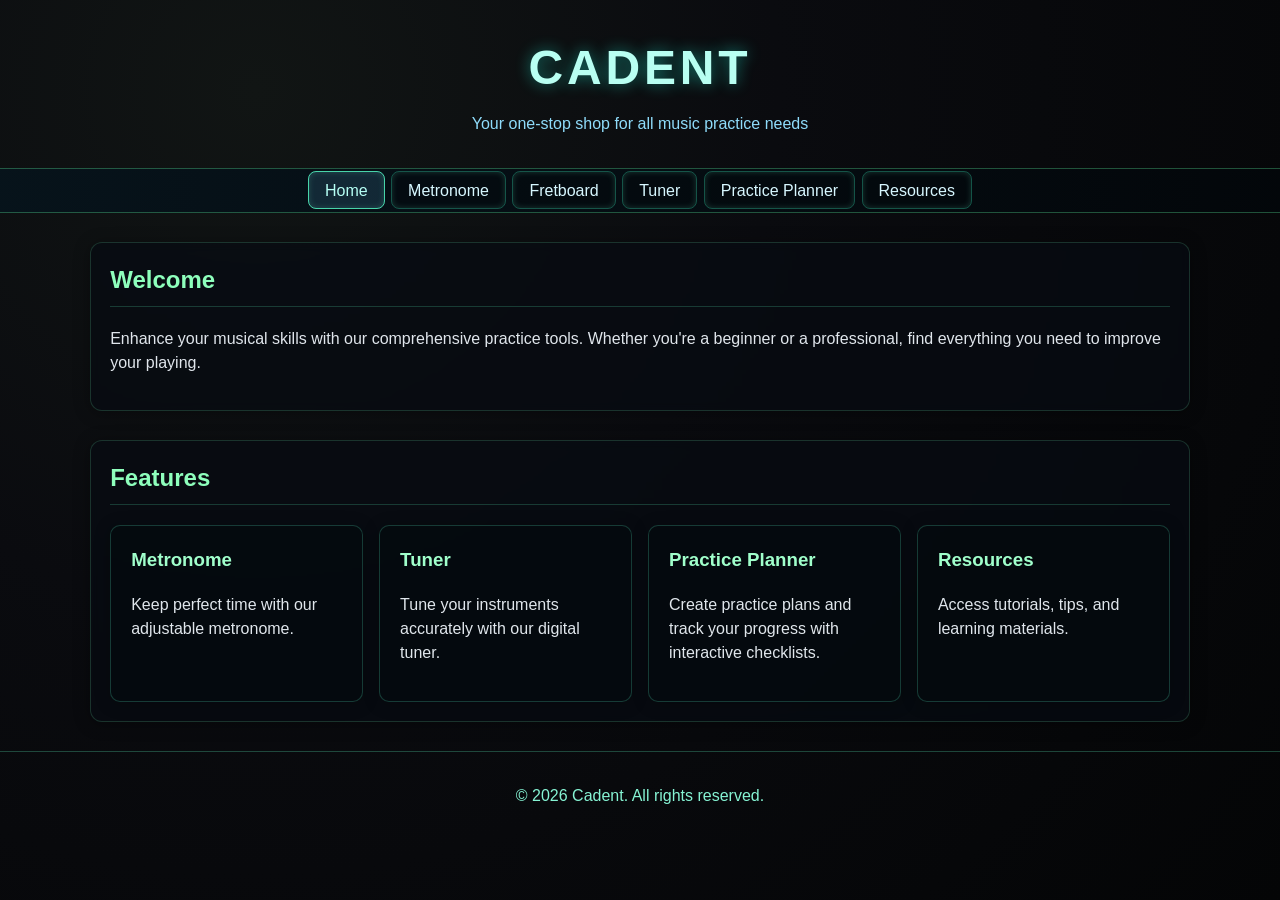
==== index.html @ 0f26175d "Initial commit" ====
<!DOCTYPE html>
<html lang="en">
<head>
    <meta charset="UTF-8">
    <meta name="viewport" content="width=device-width, initial-scale=1.0">
    <title>Cadent - Music Practice Hub</title>
    <link rel="icon" href="data:image/svg+xml,%3Csvg xmlns='http://www.w3.org/2000/svg' viewBox='0 0 100 100'%3E%3Ccircle cx='50' cy='50' r='48' fill='%230f3a5b'/%3E%3Ctext x='50' y='58' text-anchor='middle' font-size='60' font-family='Arial, Helvetica, sans-serif' fill='%23a5f8ff'%3EC%3C/text%3E%3C/svg%3E" type="image/svg+xml">
    <link rel="stylesheet" href="styles/style.css">
    <script src="components/navbar/navbar.js"></script>
    <script src="components/header/header.js"></script>
</head>
<body>
    <main>
        <section id="welcome">
            <h2>Welcome</h2>
            <p>Enhance your musical skills with our comprehensive practice tools. Whether you're a beginner or a professional, find everything you need to improve your playing.</p>
        </section>
        <section id="features">
            <h2>Features</h2>
            <div class="feature-grid">
                <div class="feature">
                    <h3>Metronome</h3>
                    <p>Keep perfect time with our adjustable metronome.</p>
                </div>
                <div class="feature">
                    <h3>Tuner</h3>
                    <p>Tune your instruments accurately with our digital tuner.</p>
                </div>
                <div class="feature">
                    <h3>Practice Planner</h3>
                    <p>Create practice plans and track your progress with interactive checklists.</p>
                </div>
                <div class="feature">
                    <h3>Resources</h3>
                    <p>Access tutorials, tips, and learning materials.</p>
                </div>
            </div>
        </section>
    </main>
    <footer>
        <p>&copy; 2026 Cadent. All rights reserved.</p>
    </footer>
    <script src="scripts/app.js"></script>
</body>
</html>
---- styles/style.css ----
/* Global minimalist cyberpunk base */
body {
    margin: 0;
    padding: 0;
    font-family: 'Inter', 'Segoe UI', Roboto, sans-serif;
    line-height: 1.5;
    color: #e0e6ec;
    background: radial-gradient(circle at 20% 10%, #111514 0%, #0a0b0f 40%, #040506 100%);
    min-height: 100vh;
}

header {
    text-align: center;
    padding: 2rem 1rem;
    color: #b9f8ff;
}

header h1 {
    margin: 0;
    font-size: clamp(2rem, 5vw, 3rem);
    letter-spacing: 0.08em;
    text-transform: uppercase;
    color: #b8fff2;
    text-shadow: 0 0 15px rgba(30, 255, 227, 0.45);
}

header p {
    margin: 0.5rem 0 0;
    color: #8fdcfb;
}

nav {
    background: linear-gradient(90deg, rgba(6,19,27,0.95), rgba(2,6,10,0.9));
    border-top: 1px solid rgba(99, 255, 166, 0.3);
    border-bottom: 1px solid rgba(99, 255, 166, 0.3);
}

nav ul {
    list-style: none;
    margin: 0;
    padding: 0.6rem 0.4rem;
    display: flex;
    justify-content: center;
    gap: 0.4rem;
    flex-wrap: wrap;
}

nav a {
    color: #d7f7ff;
    text-decoration: none;
    padding: 0.6rem 1rem;
    border: 1px solid rgba(55, 222, 180, 0.35);
    border-radius: 8px;
    background: rgba(4, 8, 13, 0.45);
    box-shadow: inset 0 0 6px rgba(110, 236, 193, 0.2);
    transition: transform 0.2s ease, background 0.2s ease, border-color 0.2s ease;
}

nav a:hover, nav a.active {
    background: rgba(25, 52, 68, 0.7);
    border-color: rgba(85, 255, 199, 0.8);
    color: #b6fff5;
    transform: translateY(-1px);
}

main {
    max-width: 1100px;
    margin: 1.8rem auto;
    padding: 0 1rem;
}

section {
    margin-bottom: 1.8rem;
    border: 1px solid rgba(113, 229, 170, 0.18);
    border-radius: 12px;
    background: rgba(8, 12, 18, 0.72);
    box-shadow: 0 2px 16px rgba(0, 0, 0, 0.35);
    backdrop-filter: blur(4px);
    padding: 1.2rem;
}

h2 {
    margin-top: 0;
    color: #8effbc;
    border-bottom: 1px solid rgba(93, 255, 194, 0.2);
    padding-bottom: 0.5rem;
}

.feature-grid {
    display: grid;
    grid-template-columns: repeat(auto-fit, minmax(250px, 1fr));
    gap: 1rem;
    margin-top: 0.8rem;
}

.feature {
    background: rgba(5, 10, 15, 0.7);
    border: 1px solid rgba(88, 240, 194, 0.22);
    padding: 1.25rem;
    border-radius: 10px;
    box-shadow: 0 2px 16px rgba(0, 0, 0, 0.25);
    transition: transform 0.25s ease, border-color 0.25s ease;
}

.feature:hover {
    transform: translateY(-4px);
    border-color: rgba(78, 228, 198, 0.7);
}

.feature h3 {
    color: #a0ffcb;
    margin-top: 0;
}

footer {
    margin-top: 1.5rem;
    padding: 1rem;
    text-align: center;
    color: #86f4d4;
    border-top: 1px solid rgba(96, 255, 197, 0.25);
}

/* Metronome section */
.metronome-controls {
    display: grid;
    gap: 0.9rem;
    max-width: 520px;
    margin: 1.6rem auto;
    padding: 1.25rem;
    border: 1px solid rgba(110, 255, 195, 0.25);
    border-radius: 12px;
    background: rgba(8, 12, 17, 0.82);
}

.tempo-control, .time-signature-control, .sound-control {
    display: grid;
    grid-template-columns: auto 1fr auto;
    align-items: center;
    gap: 0.6rem;
}

.tempo-control input[type="range"] {
    width: 100%;
}

.tempo-control input[type="number"], .time-signature-control input, .tempo-ramp-control input {
    background: rgba(5, 9, 14, 0.85);
    color: #c8ffed;
    border: 1px solid rgba(106, 247, 188, 0.35);
    border-radius: 6px;
    padding: 0.45rem;
}

.tempo-control input[type="number"] {
    width: 90px;
}

.time-signature-control span {
    color: #98ffdb;
}

.sound-control select {
    width: 100%;
    background: rgba(5, 9, 14, 0.85);
    color: #ccffe5;
    border: 1px solid rgba(106, 247, 188, 0.35);
    border-radius: 6px;
    padding: 0.45rem;
}

button {
    border: 1px solid rgba(141, 255, 213, 0.4);
    border-radius: 8px;
    padding: 0.55rem 0.95rem;
    background: linear-gradient(145deg, rgba(32, 42, 57, 0.87), rgba(14, 19, 29, 0.75));
    color: #d5fff2;
    cursor: pointer;
    transition: all 0.18s ease;
}

button:hover {
    border-color: rgba(92, 255, 208, 0.9);
    box-shadow: 0 0 12px rgba(52, 191, 158, 0.45);
}

#advanced-toggle {
    background: rgba(44, 52, 62, 0.84);
}

#advanced-options {
    margin-top: 0.75rem;
    padding: 0.85rem;
    border: 1px solid rgba(88, 255, 206, 0.25);
    border-radius: 8px;
    background: rgba(10, 14, 20, 0.88);
}

.drill-status {
    margin: 0.25rem 0;
    color: #d7f7ff;
}

.note-cards {
    display: grid;
    grid-template-columns: repeat(2, minmax(0, 1fr));
    gap: 0.75rem;
    margin: 0.75rem 0;
}

.note-card {
    padding: 1rem;
    border: 1px solid rgba(96, 255, 197, 0.35);
    border-radius: 10px;
    background: rgba(12, 18, 24, 0.93);
    box-shadow: 0 2px 10px rgba(0, 0, 0, 0.35);
    text-align: center;
}

.note-label {
    font-size: 0.9rem;
    color: #86e6ff;
    letter-spacing: 0.1em;
    margin-bottom: 0.3rem;
}

.note-value {
    font-size: 1.8rem;
    font-weight: 700;
    color: #91ffcd;
    transition: transform 0.2s ease, color 0.25s ease;
}

.note-card.explode {
    animation: explodeGlow 0.5s ease-out;
}

@keyframes explodeGlow {
    0% { transform: scale(1); box-shadow: 0 0 20px rgba(145, 255, 205, 0.8); }
    50% { transform: scale(1.05); box-shadow: 0 0 40px rgba(145, 255, 205, 1); }
    100% { transform: scale(1); box-shadow: 0 0 10px rgba(145, 255, 205, 0.5); }
}

.progress-checkboxes input.checked-glow + span,
.progress-checkboxes input.checked-glow {
    animation: glowPulse 0.5s ease-out;
}

@keyframes glowPulse {
    0% { transform: scale(1); background: rgba(0,0,0,0); }
    50% { transform: scale(1.2); background: rgba(66, 255, 190, 0.6); }
    100% { transform: scale(1); background: rgba(0,0,0,0); }
}

.drill-controls {
    display: flex;
    flex-wrap: wrap;
    gap: 0.5rem;
    margin-top: 0.75rem;
}

.progress-items {
    margin-top: 1rem;
}

.progress-items h3 {
    margin-bottom: 0.35rem;
    color: #8bffb3;
}

.progress-checkboxes {
    display: flex;
    gap: 0.5rem;
    margin-bottom: 0.75rem;
}

.progress-checkboxes label {
    display: inline-flex;
    align-items: center;
    gap: 0.35rem;
    color: #b0f8d9;
}

.progress-checkboxes input {
    width: 16px;
    height: 16px;
}

#drill-time {
    margin: 0;
    color: #9ef3c0;
}

.hidden { display: none; }

.tempo-ramp-control {
    display: grid;
    grid-template-columns: repeat(2, minmax(0,1fr));
    gap: 0.7rem;
}

.tempo-ramp-control label {
    font-size: 0.87rem;
    color: #a8fdef;
}

.visual-indicator {
    display: flex;
    justify-content: center;
    margin: 1.5rem 0;
}

#beat-indicator {
    width: 100px;
    height: 100px;
    border-radius: 50%;
    background: rgba(13, 18, 25, 0.9);
    border: 4px solid rgba(112, 255, 190, 0.45);
    box-shadow: 0 0 30px rgba(36, 137, 118, 0.3);
    transition: all 0.1s;
}

#beat-indicator.accent {
    background-color: #00ffd2;
    border-color: #2dfaaf;
    box-shadow: 0 0 20px rgba(0, 255, 210, 0.65);
}

#beat-indicator.normal {
    background-color: #38f9e5;
    border-color: #1ee9c5;
    box-shadow: 0 0 20px rgba(56, 249, 229, 0.5);
}

@media (max-width: 768px) {
    nav ul {
        flex-direction: column;
    }

    .metronome-controls, .tempo-ramp-control {
        grid-template-columns: 1fr;
    }

    .note-cards {
        grid-template-columns: 1fr;
    }
}

/* Practice Planner Styles */
.tracker-form {
    background: rgba(13, 18, 25, 0.9);
    border: 1px solid rgba(99, 255, 166, 0.3);
    border-radius: 8px;
    padding: 1.5rem;
    margin-bottom: 2rem;
    backdrop-filter: blur(10px);
}

.form-row {
    margin-bottom: 1rem;
}

.form-row label {
    display: block;
    margin-bottom: 0.5rem;
    color: #b8fff2;
    font-weight: 500;
}

.form-row input,
.form-row select,
.form-row textarea {
    width: 100%;
    padding: 0.75rem;
    background: rgba(6, 19, 27, 0.8);
    border: 1px solid rgba(99, 255, 166, 0.3);
    border-radius: 4px;
    color: #e0e6ec;
    font-size: 1rem;
}

.form-row input:focus,
.form-row select:focus,
.form-row textarea:focus {
    outline: none;
    border-color: #60ff97;
    box-shadow: 0 0 10px rgba(96, 255, 151, 0.3);
}

.tracker-summary {
    background: rgba(13, 18, 25, 0.9);
    border: 1px solid rgba(99, 255, 166, 0.3);
    border-radius: 8px;
    padding: 1.5rem;
    margin-bottom: 2rem;
    backdrop-filter: blur(10px);
}

.tracker-summary h3 {
    margin-top: 0;
    color: #b8fff2;
}

.tracker-summary p {
    margin: 0.5rem 0;
    color: #d7f7ff;
}

.practice-items {
    margin-top: 1rem;
}

.empty-state {
    text-align: center;
    color: #8fdcfb;
    font-style: italic;
    padding: 2rem;
}

.practice-item {
    display: flex;
    align-items: center;
    justify-content: space-between;
    background: rgba(13, 18, 25, 0.9);
    border: 1px solid rgba(99, 255, 166, 0.3);
    border-radius: 8px;
    padding: 1rem;
    margin-bottom: 0.75rem;
    backdrop-filter: blur(10px);
    transition: all 0.2s ease;
}

.practice-item.completed {
    opacity: 0.7;
    border-color: rgba(96, 255, 151, 0.5);
    background: rgba(13, 18, 25, 0.7);
}

.practice-item.completed .item-text {
    text-decoration: line-through;
    color: #8fdcfb;
}

.item-header {
    display: flex;
    align-items: center;
    flex-grow: 1;
    gap: 0.75rem;
}

.item-checkbox {
    width: 20px;
    height: 20px;
    accent-color: #60ff97;
}

.item-text {
    flex-grow: 1;
    color: #e0e6ec;
    font-weight: 500;
}

.item-category {
    padding: 0.25rem 0.5rem;
    border-radius: 12px;
    font-size: 0.8rem;
    font-weight: 500;
    color: #111514;
    text-transform: capitalize;
}

.item-duration {
    color: #a8fdef;
    font-size: 0.9rem;
    font-weight: 500;
}

.delete-item {
    background: rgba(255, 100, 100, 0.2);
    border: 1px solid rgba(255, 100, 100, 0.3);
    color: #ff6464;
    border-radius: 50%;
    width: 30px;
    height: 30px;
    display: flex;
    align-items: center;
    justify-content: center;
    cursor: pointer;
    font-size: 1.2rem;
    transition: all 0.2s ease;
}

.delete-item:hover {
    background: rgba(255, 100, 100, 0.3);
    border-color: rgba(255, 100, 100, 0.5);
}

/* Current Routine Header Styles */
.current-routine {
    margin-top: 1.5rem;
    padding: 0;
    background: rgba(13, 18, 25, 0.95);
    border: 1px solid rgba(99, 255, 166, 0.4);
    border-radius: 8px;
    backdrop-filter: blur(10px);
    display: flex;
    flex-direction: column;
    gap: 0;
    overflow: hidden;
}

.progress-section {
    padding: 0.75rem 1rem 0 1rem;
    display: flex;
    flex-direction: column;
    gap: 0.3rem;
}

.progress-bar-container {
    width: 100%;
    height: 10px;
    background: rgba(8, 8, 15, 0.8);
    border-radius: 5px;
    overflow: hidden;
    border: 1px solid rgba(99, 255, 166, 0.4);
    box-shadow: 0 0 8px rgba(0, 0, 0, 0.8), inset 0 0 4px rgba(0, 0, 0, 0.5);
}

.progress-bar-fill {
    height: 100%;
    display: flex;
    border-radius: 3px;
    overflow: hidden;
}

.progress-segment {
    height: 100%;
    flex: 1;
    position: relative;
    border-right: 1px solid rgba(13, 18, 25, 0.6);
    overflow: hidden;
    transition: opacity 0.2s ease, filter 0.2s ease;
}

.progress-segment:last-child {
    border-right: none;
}

.segment-background {
    height: 100%;
    width: 100%;
    position: absolute;
    top: 0;
    left: 0;
    opacity: 0.25;
    transition: opacity 0.2s ease;
}

.segment-fill {
    height: 100%;
    position: absolute;
    top: 0;
    left: 0;
    width: 0%;
    transition: width 0.3s ease, filter 0.2s ease, box-shadow 0.2s ease;
    box-shadow: inset 0 0 4px rgba(255, 255, 255, 0.2);
}

/* Color variants for segments - Vibrant neon colors */
.progress-segment[data-color="0"] .segment-background {
    background: #00ff88;
}

.progress-segment[data-color="0"] .segment-fill {
    background: linear-gradient(90deg, #00ff88, #00ffbb);
    box-shadow: inset 0 0 4px rgba(255, 255, 255, 0.2), 0 0 6px rgba(0, 255, 136, 0.4);
}

.progress-segment[data-color="0"].active .segment-fill {
    box-shadow: inset 0 0 6px rgba(255, 255, 255, 0.4), 0 0 12px rgba(0, 255, 136, 0.9), 0 0 20px rgba(0, 255, 136, 0.6);
    filter: brightness(1.3);
}

.progress-segment[data-color="1"] .segment-background {
    background: #ffff00;
}

.progress-segment[data-color="1"] .segment-fill {
    background: linear-gradient(90deg, #ffff00, #ffff44);
    box-shadow: inset 0 0 4px rgba(255, 255, 255, 0.2), 0 0 6px rgba(255, 255, 0, 0.4);
}

.progress-segment[data-color="1"].active .segment-fill {
    box-shadow: inset 0 0 6px rgba(255, 255, 255, 0.4), 0 0 12px rgba(255, 255, 0, 0.9), 0 0 20px rgba(255, 255, 0, 0.6);
    filter: brightness(1.3);
}

.progress-segment[data-color="2"] .segment-background {
    background: #ff00ff;
}

.progress-segment[data-color="2"] .segment-fill {
    background: linear-gradient(90deg, #ff00ff, #ff44ff);
    box-shadow: inset 0 0 4px rgba(255, 255, 255, 0.2), 0 0 6px rgba(255, 0, 255, 0.4);
}

.progress-segment[data-color="2"].active .segment-fill {
    box-shadow: inset 0 0 6px rgba(255, 255, 255, 0.4), 0 0 12px rgba(255, 0, 255, 0.9), 0 0 20px rgba(255, 0, 255, 0.6);
    filter: brightness(1.3);
}

.progress-segment[data-color="3"] .segment-background {
    background: #ff0088;
}

.progress-segment[data-color="3"] .segment-fill {
    background: linear-gradient(90deg, #ff0088, #ff44aa);
    box-shadow: inset 0 0 4px rgba(255, 255, 255, 0.2), 0 0 6px rgba(255, 0, 136, 0.4);
}

.progress-segment[data-color="3"].active .segment-fill {
    box-shadow: inset 0 0 6px rgba(255, 255, 255, 0.4), 0 0 12px rgba(255, 0, 136, 0.9), 0 0 20px rgba(255, 0, 136, 0.6);
    filter: brightness(1.3);
}

.progress-segment[data-color="4"] .segment-background {
    background: #00ffff;
}

.progress-segment[data-color="4"] .segment-fill {
    background: linear-gradient(90deg, #00ffff, #44ffff);
    box-shadow: inset 0 0 4px rgba(255, 255, 255, 0.2), 0 0 6px rgba(0, 255, 255, 0.4);
}

.progress-segment[data-color="4"].active .segment-fill {
    box-shadow: inset 0 0 6px rgba(255, 255, 255, 0.4), 0 0 12px rgba(0, 255, 255, 0.9), 0 0 20px rgba(0, 255, 255, 0.6);
    filter: brightness(1.3);
}

.progress-segment[data-color="5"] .segment-background {
    background: #ff6600;
}

.progress-segment[data-color="5"] .segment-fill {
    background: linear-gradient(90deg, #ff6600, #ff8833);
    box-shadow: inset 0 0 4px rgba(255, 255, 255, 0.2), 0 0 6px rgba(255, 102, 0, 0.4);
}

.progress-segment[data-color="5"].active .segment-fill {
    box-shadow: inset 0 0 6px rgba(255, 255, 255, 0.4), 0 0 12px rgba(255, 102, 0, 0.9), 0 0 20px rgba(255, 102, 0, 0.6);
    filter: brightness(1.3);
}

.progress-segment.active .segment-background {
    opacity: 0.8;
}

.progress-text {
    font-size: 0.75rem;
    color: rgba(185, 255, 242, 0.7);
    text-align: center;
    font-family: 'Courier New', monospace;
    letter-spacing: 0.5px;
}

.progress-text span {
    color: #60ff97;
    font-weight: 600;
}

.routine-timer {
    padding: 1rem 1rem 0.5rem 1rem;
    display: flex;
    align-items: center;
    justify-content: center;
    gap: 1rem;
}

#session-timer {
    font-size: 1.5rem;
    font-weight: bold;
    color: #60ff97;
    font-family: 'Courier New', monospace;
    text-shadow: 0 0 10px rgba(96, 255, 151, 0.5);
}

.timer-btn {
    padding: 0.5rem 1rem;
    background: rgba(96, 255, 151, 0.2);
    border: 1px solid rgba(96, 255, 151, 0.4);
    color: #60ff97;
    border-radius: 4px;
    cursor: pointer;
    font-weight: 500;
    transition: all 0.2s ease;
}

.timer-btn:hover {
    background: rgba(96, 255, 151, 0.3);
    border-color: rgba(96, 255, 151, 0.6);
}

.timer-btn.active {
    background: rgba(255, 100, 100, 0.2);
    border-color: rgba(255, 100, 100, 0.4);
    color: #ff6464;
}

.timer-end-btn {
    padding: 0.5rem 1rem;
    background: rgba(96, 255, 151, 0.2);
    border: 1px solid rgba(96, 255, 151, 0.4);
    color: #60ff97;
    border-radius: 4px;
    cursor: pointer;
    font-weight: 500;
    transition: all 0.2s ease;
    display: none;
}

.timer-end-btn:hover {
    background: rgba(96, 255, 151, 0.3);
    border-color: rgba(96, 255, 151, 0.6);
}

.current-item {
    padding: 0.5rem 1rem 1rem 1rem;
    display: flex;
    align-items: center;
    justify-content: center;
    gap: 0.75rem;
    flex-wrap: wrap;
}

.item-label {
    color: #b8fff2;
    font-weight: 500;
}

#current-item-text {
    color: #e0e6ec;
    font-weight: 600;
    flex-grow: 1;
    text-align: center;
    min-width: 200px;
}

.nav-btn {
    padding: 0.4rem 0.8rem;
    background: rgba(184, 255, 242, 0.2);
    border: 1px solid rgba(184, 255, 242, 0.4);
    color: #b8fff2;
    border-radius: 4px;
    cursor: pointer;
    font-size: 0.9rem;
    transition: all 0.2s ease;
}

.nav-btn:hover {
    background: rgba(184, 255, 242, 0.3);
    border-color: rgba(184, 255, 242, 0.6);
}

.nav-btn:disabled {
    opacity: 0.5;
    cursor: not-allowed;
}

/* Session Control Buttons */
.start-session-btn {
    background: rgba(96, 255, 151, 0.2);
    border: 1px solid rgba(96, 255, 151, 0.4);
    color: #60ff97;
    padding: 0.75rem 1.5rem;
    border-radius: 4px;
    cursor: pointer;
    font-weight: 600;
    font-size: 1rem;
    margin-top: 1rem;
    transition: all 0.2s ease;
}

.start-session-btn:hover {
    background: rgba(96, 255, 151, 0.3);
    border-color: rgba(96, 255, 151, 0.6);
    transform: translateY(-1px);
}

.end-session-btn {
    background: rgba(255, 100, 100, 0.2);
    border: 1px solid rgba(255, 100, 100, 0.4);
    color: #ff6464;
    padding: 0.75rem 1.5rem;
    border-radius: 4px;
    cursor: pointer;
    font-weight: 600;
    font-size: 1rem;
    margin-top: 1rem;
    transition: all 0.2s ease;
}

.end-session-btn:hover {
    background: rgba(255, 100, 100, 0.3);
    border-color: rgba(255, 100, 100, 0.6);
    transform: translateY(-1px);
}

/* Session Confirmation Modal */
.session-modal {
    position: fixed;
    top: 0;
    left: 0;
    width: 100%;
    height: 100%;
    display: flex;
    align-items: center;
    justify-content: center;
    z-index: 1000;
}

.modal-backdrop {
    position: absolute;
    top: 0;
    left: 0;
    width: 100%;
    height: 100%;
    background: rgba(0, 0, 0, 0.7);
    backdrop-filter: blur(4px);
}

.modal-content {
    position: relative;
    z-index: 1001;
    background: rgba(13, 18, 25, 0.95);
    border: 1px solid rgba(99, 255, 166, 0.4);
    border-radius: 12px;
    padding: 2rem;
    max-width: 500px;
    max-height: 80vh;
    overflow-y: auto;
    box-shadow: 0 0 30px rgba(0, 255, 136, 0.2), inset 0 0 20px rgba(99, 255, 166, 0.1);
    backdrop-filter: blur(10px);
}

.modal-content h2 {
    margin: 0 0 0.5rem;
    color: #b8fff2;
    font-size: 1.5rem;
    text-shadow: 0 0 10px rgba(30, 255, 227, 0.4);
}

.modal-subtitle {
    margin: 0 0 1.5rem;
    color: rgba(185, 255, 242, 0.7);
    font-size: 0.9rem;
}

.modal-items-list {
    background: rgba(8, 8, 15, 0.5);
    border: 1px solid rgba(99, 255, 166, 0.25);
    border-radius: 8px;
    padding: 1rem;
    margin-bottom: 1.5rem;
    max-height: 40vh;
    overflow-y: auto;
}

.modal-item {
    display: flex;
    align-items: center;
    justify-content: space-between;
    padding: 0.75rem;
    margin-bottom: 0.75rem;
    background: rgba(99, 255, 166, 0.08);
    border-left: 3px solid rgba(99, 255, 166, 0.5);
    border-radius: 4px;
    transition: all 0.2s ease;
}

.modal-item:last-child {
    margin-bottom: 0;
}

.modal-item:hover {
    background: rgba(99, 255, 166, 0.15);
    border-left-color: rgba(99, 255, 166, 0.8);
}

.modal-item-info {
    flex: 1;
}

.modal-item-text {
    display: block;
    color: #e0e6ec;
    font-weight: 500;
    margin-bottom: 0.25rem;
}

.modal-item-category {
    display: inline-block;
    font-size: 0.75rem;
    padding: 0.25rem 0.5rem;
    background: rgba(99, 255, 166, 0.2);
    border: 1px solid rgba(99, 255, 166, 0.4);
    border-radius: 3px;
    color: #60ff97;
    font-weight: 600;
    margin-right: 0.5rem;
}

.modal-item-duration {
    color: #a5ffcb;
    font-weight: 600;
    text-align: right;
    white-space: nowrap;
    margin-left: 1rem;
}

.modal-summary {
    background: rgba(99, 255, 166, 0.1);
    border: 1px solid rgba(99, 255, 166, 0.3);
    border-radius: 8px;
    padding: 1rem;
    margin-bottom: 1.5rem;
    text-align: center;
}

.modal-summary p {
    margin: 0;
    color: rgba(185, 255, 242, 0.9);
    font-size: 1.1rem;
}

.modal-summary span {
    color: #60ff97;
    font-weight: 700;
}

.modal-actions {
    display: flex;
    gap: 1rem;
    justify-content: center;
}

.modal-btn {
    padding: 0.75rem 1.5rem;
    border: none;
    border-radius: 6px;
    font-weight: 600;
    font-size: 1rem;
    cursor: pointer;
    transition: all 0.2s ease;
}

.modal-btn-back {
    background: rgba(150, 150, 150, 0.2);
    border: 1px solid rgba(150, 150, 150, 0.4);
    color: #a0a8b0;
}

.modal-btn-back:hover {
    background: rgba(150, 150, 150, 0.3);
    border-color: rgba(150, 150, 150, 0.6);
    transform: translateY(-1px);
}

.modal-btn-confirm {
    background: rgba(96, 255, 151, 0.2);
    border: 1px solid rgba(96, 255, 151, 0.4);
    color: #60ff97;
}

.modal-btn-confirm:hover {
    background: rgba(96, 255, 151, 0.3);
    border-color: rgba(96, 255, 151, 0.6);
    transform: translateY(-1px);
    box-shadow: 0 0 15px rgba(96, 255, 151, 0.3);
}

/* Modal scroll styling */
.modal-items-list::-webkit-scrollbar {
    width: 6px;
}

.modal-items-list::-webkit-scrollbar-track {
    background: rgba(99, 255, 166, 0.1);
    border-radius: 3px;
}

.modal-items-list::-webkit-scrollbar-thumb {
    background: rgba(99, 255, 166, 0.4);
    border-radius: 3px;
}

.modal-items-list::-webkit-scrollbar-thumb:hover {
    background: rgba(99, 255, 166, 0.6);
}

/* Segment Completion Effects */
@keyframes segmentFlash {
    0% {
        box-shadow: inset 0 0 4px rgba(255, 255, 255, 0.2);
    }
    25% {
        box-shadow: inset 0 0 20px rgba(255, 255, 255, 0.6), 0 0 30px rgba(255, 255, 255, 0.8);
    }
    50% {
        box-shadow: inset 0 0 30px rgba(255, 255, 255, 0.8), 0 0 40px rgba(255, 255, 255, 1);
    }
    75% {
        box-shadow: inset 0 0 20px rgba(255, 255, 255, 0.6), 0 0 30px rgba(255, 255, 255, 0.8);
    }
    100% {
        box-shadow: inset 0 0 4px rgba(255, 255, 255, 0.2);
    }
}

.progress-segment.flash-complete {
    animation: segmentFlash 0.6s ease-out;
}

@keyframes sessionComplete {
    0% {
        box-shadow: 0 0 10px rgba(0, 255, 136, 0.4);
    }
    20% {
        box-shadow: 0 0 30px rgba(0, 255, 136, 0.8), 0 0 50px rgba(0, 255, 136, 0.6);
        transform: scaleY(1.1);
    }
    40% {
        box-shadow: 0 0 50px rgba(0, 255, 136, 1), 0 0 80px rgba(0, 255, 136, 0.8), inset 0 0 20px rgba(255, 255, 255, 0.4);
        transform: scaleY(1.15);
    }
    60% {
        box-shadow: 0 0 40px rgba(0, 255, 136, 0.9), 0 0 70px rgba(0, 255, 136, 0.7), inset 0 0 15px rgba(255, 255, 255, 0.3);
        transform: scaleY(1.1);
    }
    100% {
        box-shadow: 0 0 10px rgba(0, 255, 136, 0.4);
        transform: scaleY(1);
    }
}

.progress-bar-container.session-complete {
    animation: sessionComplete 1.2s ease-out;
}

/* Time Limit Reached Styling */
.timer-complete .timer-btn {
    display: none;
}

.timer-complete .timer-end-btn {
    display: block;
}
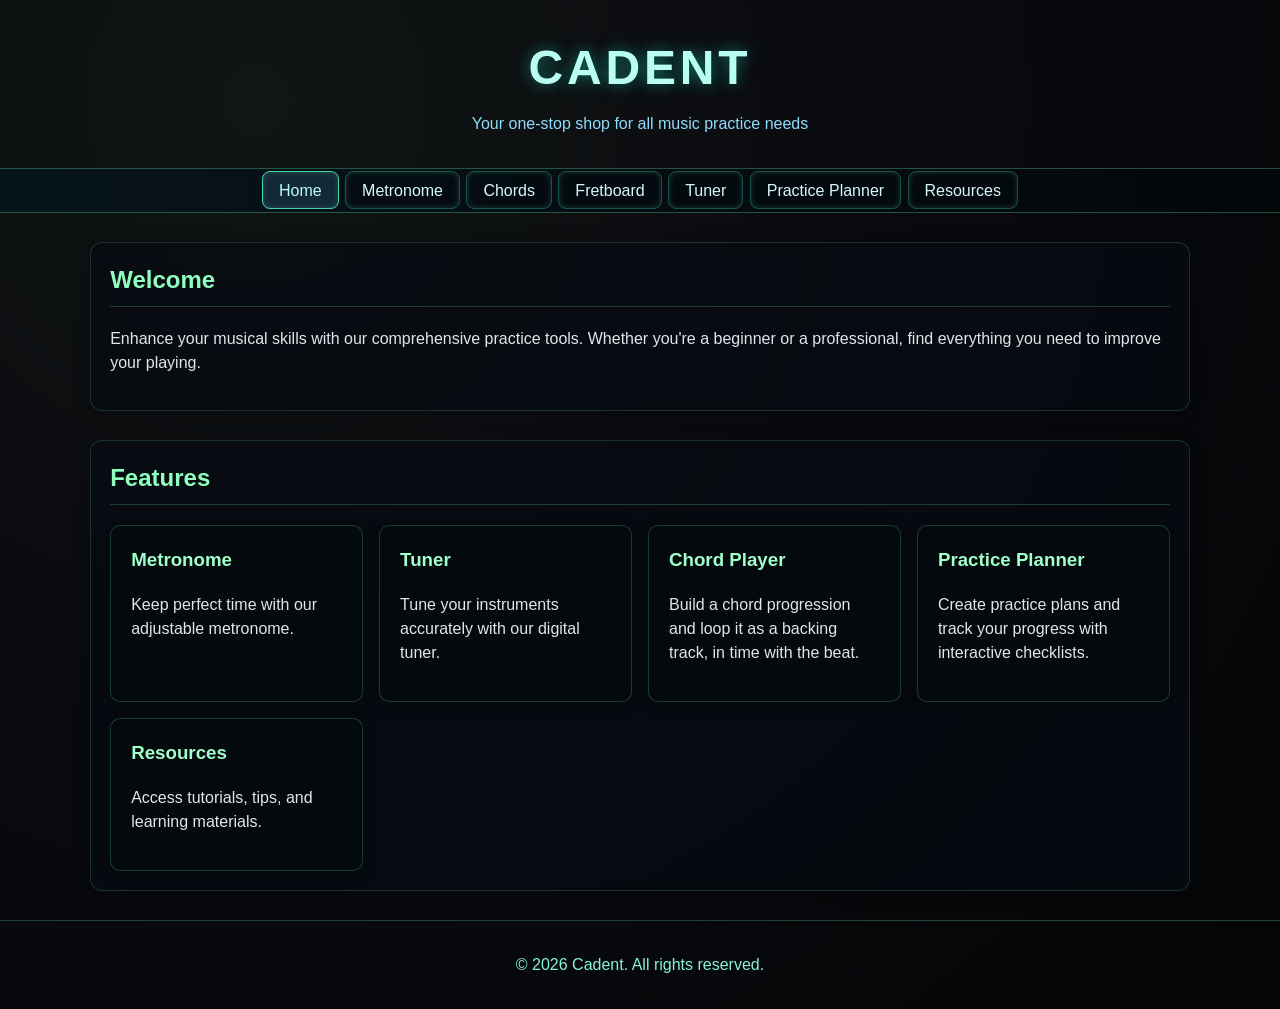
==== commit 3eee7d54: "added from initial session with Claude" ====
--- a/index.html
+++ b/index.html
@@ -4,10 +4,11 @@
     <meta charset="UTF-8">
     <meta name="viewport" content="width=device-width, initial-scale=1.0">
     <title>Cadent - Music Practice Hub</title>
-    <link rel="icon" href="data:image/svg+xml,%3Csvg xmlns='http://www.w3.org/2000/svg' viewBox='0 0 100 100'%3E%3Ccircle cx='50' cy='50' r='48' fill='%230f3a5b'/%3E%3Ctext x='50' y='58' text-anchor='middle' font-size='60' font-family='Arial, Helvetica, sans-serif' fill='%23a5f8ff'%3EC%3C/text%3E%3C/svg%3E" type="image/svg+xml">
+    <link rel="icon" href="/images/tab-icon.png" type="icon">
     <link rel="stylesheet" href="styles/style.css">
     <script src="components/navbar/navbar.js"></script>
     <script src="components/header/header.js"></script>
+    
 </head>
 <body>
     <main>
@@ -27,6 +28,10 @@
                     <p>Tune your instruments accurately with our digital tuner.</p>
                 </div>
                 <div class="feature">
+                    <h3>Chord Player</h3>
+                    <p>Build a chord progression and loop it as a backing track, in time with the beat.</p>
+                </div>
+                <div class="feature">
                     <h3>Practice Planner</h3>
                     <p>Create practice plans and track your progress with interactive checklists.</p>
                 </div>
--- a/styles/style.css
+++ b/styles/style.css
@@ -122,37 +122,124 @@
 
 /* Metronome section */
 .metronome-controls {
+    display: flex;
+    flex-direction: column;
+    gap: 1.5rem;
+    max-width: 700px;
+    margin: 1.6rem auto;
+    padding: 1.8rem;
+    border: 2px solid rgba(110, 255, 195, 0.35);
+    border-radius: 14px;
+    background: rgba(8, 12, 17, 0.82);
+}
+
+.tempo-control {
+    display: flex;
+    flex-direction: column;
+    gap: 1rem;
+    padding: 1.2rem;
+    border: 1.5px solid rgba(99, 255, 166, 0.25);
+    border-radius: 12px;
+    background: rgba(10, 14, 20, 0.9);
+}
+
+.tempo-control label {
+    font-size: 1.1rem;
+    font-weight: 600;
+    color: #8effbc;
+    letter-spacing: 0.05em;
+}
+
+.tempo-control > div {
+    display: flex;
+    align-items: center;
+    gap: 1rem;
+}
+
+.tempo-control input[type="range"] {
+    flex: 1;
+    height: 14px;
+    border-radius: 8px;
+    background: linear-gradient(90deg, rgba(30, 100, 80, 0.6), rgba(50, 150, 120, 0.6));
+    border: 2px solid rgba(99, 255, 166, 0.5);
+    cursor: pointer;
+    appearance: none;
+    -webkit-appearance: none;
+}
+
+.tempo-control input[type="range"]::-webkit-slider-thumb {
+    appearance: none;
+    -webkit-appearance: none;
+    width: 32px;
+    height: 32px;
+    border-radius: 6px;
+    background: linear-gradient(135deg, rgba(85, 255, 199, 0.9), rgba(55, 220, 180, 0.9));
+    border: 2px solid rgba(120, 255, 210, 0.8);
+    cursor: pointer;
+    box-shadow: 0 0 12px rgba(85, 255, 199, 0.6), inset 0 0 6px rgba(255, 255, 255, 0.3);
+    transition: all 0.2s ease;
+}
+
+.tempo-control input[type="range"]::-webkit-slider-thumb:hover {
+    box-shadow: 0 0 20px rgba(85, 255, 199, 0.9), inset 0 0 8px rgba(255, 255, 255, 0.5);
+    transform: scale(1.1);
+}
+
+.tempo-control input[type="range"]::-moz-range-thumb {
+    width: 32px;
+    height: 32px;
+    border-radius: 6px;
+    background: linear-gradient(135deg, rgba(85, 255, 199, 0.9), rgba(55, 220, 180, 0.9));
+    border: 2px solid rgba(120, 255, 210, 0.8);
+    cursor: pointer;
+    box-shadow: 0 0 12px rgba(85, 255, 199, 0.6), inset 0 0 6px rgba(255, 255, 255, 0.3);
+}
+
+.tempo-control input[type="number"] {
+    width: 110px;
+    font-size: 1.3rem;
+    font-weight: 700;
+    text-align: center;
+    background: rgba(5, 9, 14, 0.9);
+    color: #4fffdb;
+    border: 2px solid rgba(79, 255, 219, 0.5);
+    border-radius: 8px;
+    padding: 0.75rem 0.5rem;
+    transition: all 0.2s ease;
+}
+
+.tempo-control input[type="number"]:focus {
+    outline: none;
+    border-color: rgba(85, 255, 199, 0.9);
+    box-shadow: 0 0 12px rgba(85, 255, 199, 0.5);
+    background: rgba(10, 15, 22, 0.95);
+}
+
+/* Style number input arrows */
+.tempo-control input[type="number"]::-webkit-outer-spin-button,
+.tempo-control input[type="number"]::-webkit-inner-spin-button {
+    -webkit-appearance: none;
+    margin: 0;
+}
+
+.tempo-control input[type="number"] {
+    position: relative;
+}
+
+.time-signature-control, .sound-control {
     display: grid;
-    gap: 0.9rem;
-    max-width: 520px;
-    margin: 1.6rem auto;
-    padding: 1.25rem;
-    border: 1px solid rgba(110, 255, 195, 0.25);
-    border-radius: 12px;
-    background: rgba(8, 12, 17, 0.82);
-}
-
-.tempo-control, .time-signature-control, .sound-control {
-    display: grid;
-    grid-template-columns: auto 1fr auto;
-    align-items: center;
-    gap: 0.6rem;
-}
-
-.tempo-control input[type="range"] {
-    width: 100%;
-}
-
-.tempo-control input[type="number"], .time-signature-control input, .tempo-ramp-control input {
+    grid-template-columns: auto 1fr;
+    align-items: center;
+    gap: 0.8rem;
+    padding: 0.8rem;
+}
+
+.time-signature-control input, .tempo-ramp-control input {
     background: rgba(5, 9, 14, 0.85);
     color: #c8ffed;
     border: 1px solid rgba(106, 247, 188, 0.35);
     border-radius: 6px;
     padding: 0.45rem;
-}
-
-.tempo-control input[type="number"] {
-    width: 90px;
 }
 
 .time-signature-control span {
@@ -168,24 +255,57 @@
     padding: 0.45rem;
 }
 
+.metronome-controls > div:nth-child(2),
+.metronome-controls > div:nth-child(3),
+.metronome-controls > div:nth-child(4) {
+    display: grid;
+    grid-template-columns: repeat(auto-fit, minmax(220px, 1fr));
+    gap: 1rem;
+    align-items: end;
+}
+
 button {
-    border: 1px solid rgba(141, 255, 213, 0.4);
-    border-radius: 8px;
-    padding: 0.55rem 0.95rem;
-    background: linear-gradient(145deg, rgba(32, 42, 57, 0.87), rgba(14, 19, 29, 0.75));
+    border: 1.5px solid rgba(141, 255, 213, 0.5);
+    border-radius: 10px;
+    padding: 0.75rem 1.5rem;
+    background: linear-gradient(145deg, rgba(32, 52, 67, 0.87), rgba(14, 24, 36, 0.75));
     color: #d5fff2;
     cursor: pointer;
-    transition: all 0.18s ease;
+    font-weight: 600;
+    font-size: 1rem;
+    transition: all 0.2s ease;
+    box-shadow: 0 2px 8px rgba(0, 0, 0, 0.4);
 }
 
 button:hover {
     border-color: rgba(92, 255, 208, 0.9);
-    box-shadow: 0 0 12px rgba(52, 191, 158, 0.45);
+    box-shadow: 0 0 16px rgba(52, 191, 158, 0.6), inset 0 0 8px rgba(85, 255, 199, 0.2);
+    transform: translateY(-2px);
+}
+
+button:active {
+    transform: translateY(0);
+    box-shadow: 0 0 12px rgba(52, 191, 158, 0.4);
+}
+
+#start-stop {
+    font-size: 1.1rem;
+    padding: 0.85rem 2rem;
+    background: linear-gradient(135deg, rgba(30, 120, 100, 0.8), rgba(20, 80, 70, 0.8));
+}
+
+#start-stop:hover {
+    background: linear-gradient(135deg, rgba(40, 150, 120, 0.9), rgba(25, 100, 85, 0.9));
+    box-shadow: 0 0 20px rgba(85, 255, 199, 0.7), inset 0 0 8px rgba(120, 255, 210, 0.3);
 }
 
 #advanced-toggle {
     background: rgba(44, 52, 62, 0.84);
-}
+    padding: 0.7rem 1.2rem;
+    font-size: 0.95rem;
+}
+
+.hidden { display: none; }
 
 #advanced-options {
     margin-top: 0.75rem;
@@ -290,12 +410,14 @@
     color: #9ef3c0;
 }
 
-.hidden { display: none; }
-
 .tempo-ramp-control {
     display: grid;
     grid-template-columns: repeat(2, minmax(0,1fr));
     gap: 0.7rem;
+    padding: 1rem;
+    border: 1.5px solid rgba(99, 255, 166, 0.2);
+    border-radius: 10px;
+    background: rgba(8, 10, 16, 0.8);
 }
 
 .tempo-ramp-control label {
@@ -1053,3 +1175,572 @@
 .timer-complete .timer-end-btn {
     display: block;
 }
+
+/* Tuner meter */
+.tuner-meter {
+    position: relative;
+    width: 240px;
+    height: 124px;
+    margin: 1rem auto;
+    border-radius: 120px 120px 0 0;
+    background: rgba(6, 10, 16, 0.95);
+    border: 2px solid rgba(96, 255, 197, 0.25);
+    border-bottom: none;
+    overflow: hidden;
+}
+
+/* Flat / centre / sharp tick labels */
+.tuner-meter-marks {
+    position: absolute;
+    bottom: 6px;
+    left: 0;
+    width: 100%;
+    display: flex;
+    justify-content: space-between;
+    padding: 0 10px;
+    box-sizing: border-box;
+    font-size: 0.75rem;
+    color: rgba(185, 255, 242, 0.45);
+    pointer-events: none;
+    z-index: 1;
+}
+
+.meter-label-center {
+    position: absolute;
+    left: 50%;
+    transform: translateX(-50%);
+    color: rgba(96, 255, 197, 0.55);
+}
+
+/* Centre reference line */
+.tuner-meter::after {
+    content: '';
+    position: absolute;
+    bottom: 0;
+    left: 50%;
+    width: 1px;
+    height: 18px;
+    background: rgba(96, 255, 197, 0.3);
+    transform: translateX(-50%);
+}
+
+#needle {
+    position: absolute;
+    bottom: 0;
+    left: 50%;
+    width: 3px;
+    height: 100px;
+    background: #60ff97;
+    transform-origin: bottom center;
+    transform: translateX(-50%) rotate(0deg);
+    border-radius: 2px 2px 0 0;
+    box-shadow: 0 0 10px rgba(96, 255, 151, 0.8);
+    transition: transform 0.1s ease, background 0.2s ease, box-shadow 0.2s ease;
+}
+
+/* Tuning direction banner */
+.tuner-direction {
+    margin: 0.5rem 0;
+    font-size: 1.15rem;
+    font-weight: 600;
+    text-align: center;
+    letter-spacing: 0.04em;
+    color: #5a7a8a;
+    min-height: 1.5rem;
+    transition: color 0.2s ease;
+}
+
+/* ── Chord Player ─────────────────────────────────────────────────────────── */
+
+.chord-top-row {
+    display: flex;
+    gap: 1.5rem;
+    flex-wrap: wrap;
+    align-items: flex-start;
+}
+
+.chord-top-row .tempo-control {
+    flex: 1;
+    min-width: 220px;
+}
+
+.chord-adder {
+    display: flex;
+    flex-direction: column;
+    gap: 0.75rem;
+    padding: 1.1rem;
+    border: 1.5px solid rgba(99, 255, 166, 0.22);
+    border-radius: 12px;
+    background: rgba(10, 14, 20, 0.88);
+}
+
+.chord-adder-selects {
+    display: flex;
+    gap: 0.75rem;
+    flex-wrap: wrap;
+    align-items: flex-end;
+}
+
+.chord-adder-field {
+    display: flex;
+    flex-direction: column;
+    gap: 0.3rem;
+}
+
+.chord-adder-field label {
+    font-size: 0.82rem;
+    color: #86e6ff;
+    letter-spacing: 0.06em;
+}
+
+.chord-adder-field select {
+    background: rgba(5, 9, 14, 0.88);
+    color: #c8ffed;
+    border: 1px solid rgba(106, 247, 188, 0.35);
+    border-radius: 7px;
+    padding: 0.5rem 0.65rem;
+    font-size: 0.95rem;
+    min-width: 90px;
+    cursor: pointer;
+    transition: border-color 0.2s ease;
+}
+
+.chord-adder-field select:focus {
+    outline: none;
+    border-color: rgba(96, 255, 197, 0.75);
+}
+
+/* Progression card strip */
+#progression-area {
+    min-height: 90px;
+}
+
+.chord-progression {
+    display: flex;
+    flex-wrap: wrap;
+    gap: 0.6rem;
+    padding: 0.25rem 0;
+}
+
+.chord-card {
+    position: relative;
+    display: flex;
+    flex-direction: column;
+    align-items: center;
+    gap: 0.2rem;
+    padding: 0.7rem 1.1rem 0.6rem;
+    border: 1.5px solid rgba(96, 255, 197, 0.32);
+    border-radius: 12px;
+    background: rgba(12, 18, 26, 0.92);
+    min-width: 72px;
+    cursor: default;
+    transition: border-color 0.15s ease, box-shadow 0.15s ease, background 0.15s ease;
+}
+
+.chord-card.active {
+    border-color: rgba(0, 255, 136, 0.85);
+    background: rgba(0, 255, 136, 0.08);
+    box-shadow: 0 0 18px rgba(0, 255, 136, 0.45), inset 0 0 8px rgba(0, 255, 136, 0.1);
+}
+
+.chord-name {
+    font-size: 1.35rem;
+    font-weight: 700;
+    color: #91ffcd;
+    letter-spacing: 0.02em;
+    line-height: 1;
+}
+
+.chord-beat-label {
+    font-size: 0.72rem;
+    color: #6ab8d4;
+    letter-spacing: 0.05em;
+}
+
+/* Playback controls */
+.playback-controls {
+    display: flex;
+    gap: 0.75rem;
+    flex-wrap: wrap;
+}
+
+#play-btn {
+    background: linear-gradient(135deg, rgba(30, 120, 100, 0.8), rgba(20, 80, 70, 0.8));
+}
+
+#play-btn:hover {
+    background: linear-gradient(135deg, rgba(40, 150, 120, 0.9), rgba(25, 100, 85, 0.9));
+    box-shadow: 0 0 18px rgba(85, 255, 199, 0.65);
+}
+
+#stop-btn {
+    background: linear-gradient(135deg, rgba(100, 30, 30, 0.8), rgba(70, 20, 20, 0.8));
+    border-color: rgba(255, 120, 120, 0.45);
+    color: #ffbdbd;
+}
+
+#stop-btn:hover:not(:disabled) {
+    background: linear-gradient(135deg, rgba(130, 40, 40, 0.9), rgba(90, 25, 25, 0.9));
+    box-shadow: 0 0 18px rgba(255, 100, 100, 0.5);
+}
+
+/* ── Section collapse toggle ─────────────────────────────────────────────── */
+
+.section-toggle {
+    margin-left: 0.55rem;
+    padding: 0.1rem 0.45rem;
+    font-size: 0.85rem;
+    line-height: 1;
+    background: rgba(20, 50, 45, 0.55);
+    border: 1px solid rgba(99, 255, 166, 0.3);
+    border-radius: 5px;
+    color: #7de8bf;
+    cursor: pointer;
+    vertical-align: middle;
+    transition: background 0.15s, box-shadow 0.15s;
+}
+
+.section-toggle:hover {
+    background: rgba(30, 80, 65, 0.75);
+    box-shadow: 0 0 8px rgba(30, 255, 150, 0.25);
+}
+
+/* Collapsible body wrapper — no padding here so clipping is clean */
+#drum-body {
+    overflow: hidden;
+    max-height: 600px;
+    opacity: 1;
+    transition: max-height 0.3s ease, opacity 0.25s ease;
+}
+
+#drum-body.collapsed {
+    max-height: 0;
+    opacity: 0;
+}
+
+/* Drum section — full-width, compact */
+#drum-machine .metronome-controls {
+    max-width: none;
+    width: 100%;
+    box-sizing: border-box;
+    padding: 1rem 1.25rem;
+    gap: 0.75rem;
+    margin-top: 0.5rem;
+    margin-left: 0;
+    margin-right: 0;
+}
+
+/* ── Countdown overlay ───────────────────────────────────────────────────── */
+
+.countdown-overlay {
+    display: none;
+    position: fixed;
+    inset: 0;
+    z-index: 1000;
+    background: rgba(4, 5, 6, 0.78);
+    align-items: center;
+    justify-content: center;
+    backdrop-filter: blur(4px);
+}
+
+.countdown-overlay.active {
+    display: flex;
+}
+
+.countdown-number {
+    font-size: clamp(6rem, 20vw, 12rem);
+    font-weight: 800;
+    color: #1effd3;
+    text-shadow: 0 0 50px rgba(30, 255, 211, 0.8), 0 0 100px rgba(30, 255, 211, 0.35);
+    letter-spacing: -0.04em;
+    line-height: 1;
+    transition: transform 0.06s ease-out;
+}
+
+.countdown-number.pulse {
+    animation: countdown-pulse 0.25s ease-out forwards;
+}
+
+@keyframes countdown-pulse {
+    0%   { transform: scale(1.3); opacity: 0.5; }
+    60%  { transform: scale(1.0); opacity: 1;   }
+    100% { transform: scale(1.0); opacity: 1;   }
+}
+
+/* ── Bar separators (grid grouping) ──────────────────────────────────────── */
+
+.progression-row {
+    display: flex;
+    flex-wrap: wrap;
+    gap: 0.6rem;
+    padding: 0.5rem 0 0.75rem;
+}
+
+.bar-separator {
+    font-size: 0.68rem;
+    font-weight: 600;
+    letter-spacing: 0.12em;
+    text-transform: uppercase;
+    color: #4a7a8a;
+    padding: 0.25rem 0.5rem;
+    border-left: 3px solid rgba(30, 180, 140, 0.4);
+    margin-top: 0.75rem;
+}
+
+.bar-separator:first-child {
+    margin-top: 0;
+}
+
+/* ── Chord card — copy button + selection state ───────────────────────────── */
+
+.card-actions {
+    display: flex;
+    gap: 4px;
+    position: absolute;
+    top: -9px;
+    right: -9px;
+    opacity: 0;
+    transition: opacity 0.18s ease;
+}
+
+.chord-card:hover .card-actions {
+    opacity: 1;
+}
+
+.chord-copy,
+.chord-remove {
+    width: 22px;
+    height: 22px;
+    border-radius: 50%;
+    border: 1.5px solid;
+    color: #fff;
+    font-size: 0.7rem;
+    line-height: 1;
+    cursor: pointer;
+    display: flex;
+    align-items: center;
+    justify-content: center;
+    padding: 0;
+    transform: scale(0.8);
+    transition: transform 0.18s ease, background 0.18s ease;
+}
+
+.chord-card:hover .chord-copy,
+.chord-card:hover .chord-remove {
+    transform: scale(1);
+}
+
+.chord-copy {
+    background: rgba(40, 120, 200, 0.85);
+    border-color: rgba(80, 160, 255, 0.9);
+}
+
+.chord-copy:hover {
+    background: rgba(60, 150, 255, 1);
+}
+
+.chord-remove {
+    background: rgba(255, 70, 70, 0.85);
+    border-color: rgba(255, 90, 90, 0.9);
+}
+
+.chord-remove:hover {
+    background: rgba(255, 50, 50, 1);
+}
+
+/* Selected state */
+.chord-card.selected {
+    border-color: rgba(30, 255, 180, 0.75);
+    background: rgba(30, 255, 180, 0.07);
+    box-shadow: 0 0 14px rgba(30, 255, 180, 0.25);
+}
+
+.chord-card.selected::before {
+    content: '✓';
+    position: absolute;
+    top: 4px;
+    left: 6px;
+    font-size: 0.6rem;
+    font-weight: 700;
+    color: #1effd3;
+}
+
+/* ── Selection actions bar ───────────────────────────────────────────────── */
+
+.selection-actions {
+    display: flex;
+    align-items: center;
+    gap: 0.75rem;
+    flex-wrap: wrap;
+    padding: 0.6rem 0.75rem;
+    background: rgba(20, 50, 45, 0.45);
+    border: 1px solid rgba(30, 255, 180, 0.25);
+    border-radius: 8px;
+    font-size: 0.85rem;
+    color: #a0d8c8;
+}
+
+#selection-count {
+    font-weight: 600;
+    color: #1effd3;
+    min-width: 5ch;
+}
+
+/* ── Beats-per-line control ──────────────────────────────────────────────── */
+
+.chord-settings-col {
+    display: flex;
+    flex-direction: column;
+    gap: 0.6rem;
+}
+
+.bpl-control {
+    display: flex;
+    align-items: center;
+    gap: 0.5rem;
+}
+
+.bpl-control label {
+    font-size: 0.78rem;
+    color: #8fdcfb;
+    white-space: nowrap;
+}
+
+.bpl-control input[type="number"] {
+    width: 64px;
+}
+
+/* ── Drum machine ────────────────────────────────────────────────────────── */
+
+#drum-machine {
+    margin-top: 1.5rem;
+}
+
+.drum-header {
+    display: flex;
+    flex-wrap: wrap;
+    gap: 0.75rem;
+    align-items: center;
+    margin-bottom: 0.5rem;
+}
+
+.drum-volume-row {
+    display: flex;
+    align-items: center;
+    gap: 0.5rem;
+    font-size: 0.82rem;
+    color: #8fdcfb;
+}
+
+.drum-volume-row input[type="range"] {
+    width: 110px;
+}
+
+#drum-volume-display {
+    min-width: 3ch;
+    color: #1effd3;
+    font-weight: 600;
+    font-size: 0.82rem;
+}
+
+.drum-presets-row {
+    display: flex;
+    align-items: center;
+    gap: 0.4rem;
+    flex-wrap: wrap;
+}
+
+.preset-row-label {
+    font-size: 0.78rem;
+    color: #8fdcfb;
+}
+
+.drum-preset-btn {
+    padding: 0.25rem 0.7rem;
+    font-size: 0.78rem;
+    background: rgba(20, 40, 55, 0.7);
+    border: 1px solid rgba(99, 255, 166, 0.3);
+    color: #a0dfc4;
+    border-radius: 5px;
+    cursor: pointer;
+    transition: background 0.15s, box-shadow 0.15s;
+}
+
+.drum-preset-btn:hover {
+    background: rgba(30, 80, 65, 0.8);
+    box-shadow: 0 0 10px rgba(30, 255, 150, 0.3);
+}
+
+/* Wrapper holds the grid + the absolute playhead */
+#drum-grid-wrap {
+    position: relative;
+}
+
+/* Grid: label col (set inline by JS) + N step cols */
+.drum-grid {
+    display: grid;
+    /* grid-template-columns set dynamically by JS */
+    gap: 3px;
+    width: 100%;
+}
+
+/* Vertical playhead bar */
+#drum-playhead {
+    position: absolute;
+    top: 0;
+    bottom: 0;
+    pointer-events: none;
+    background: rgba(30, 255, 180, 0.14);
+    border-left: 2px solid rgba(30, 255, 200, 0.85);
+    border-right: 1px solid rgba(30, 255, 200, 0.2);
+    border-radius: 2px;
+    opacity: 0;
+    transition: left 0.06s linear, opacity 0.15s;
+}
+
+.drum-row-label {
+    display: flex;
+    align-items: center;
+    font-size: 0.72rem;
+    font-weight: 600;
+    letter-spacing: 0.06em;
+    text-transform: uppercase;
+    color: #6ab8d4;
+    padding-right: 6px;
+    white-space: nowrap;
+}
+
+.drum-step {
+    aspect-ratio: 1;
+    min-width: 0;
+    max-height: 38px;
+    border-radius: 4px;
+    border: 1px solid rgba(99, 180, 140, 0.2);
+    cursor: pointer;
+    transition: background 0.12s ease, box-shadow 0.12s ease;
+    padding: 0;
+}
+
+/* Alternate beat groups */
+.drum-step[data-group="0"] {
+    background: rgba(15, 35, 30, 0.7);
+}
+
+.drum-step[data-group="1"] {
+    background: rgba(10, 25, 22, 0.7);
+}
+
+.drum-step.active[data-group="0"],
+.drum-step.active[data-group="1"] {
+    background: linear-gradient(135deg, rgba(30, 200, 140, 0.85), rgba(10, 130, 90, 0.85));
+    border-color: rgba(30, 255, 170, 0.6);
+    box-shadow: 0 0 8px rgba(30, 255, 150, 0.4);
+}
+
+.drum-step.current {
+    box-shadow: inset 0 0 0 2px rgba(255, 240, 100, 0.8);
+}
+
+.drum-step.active.current {
+    box-shadow: inset 0 0 0 2px rgba(255, 255, 180, 0.9), 0 0 12px rgba(30, 255, 150, 0.5);
+}
